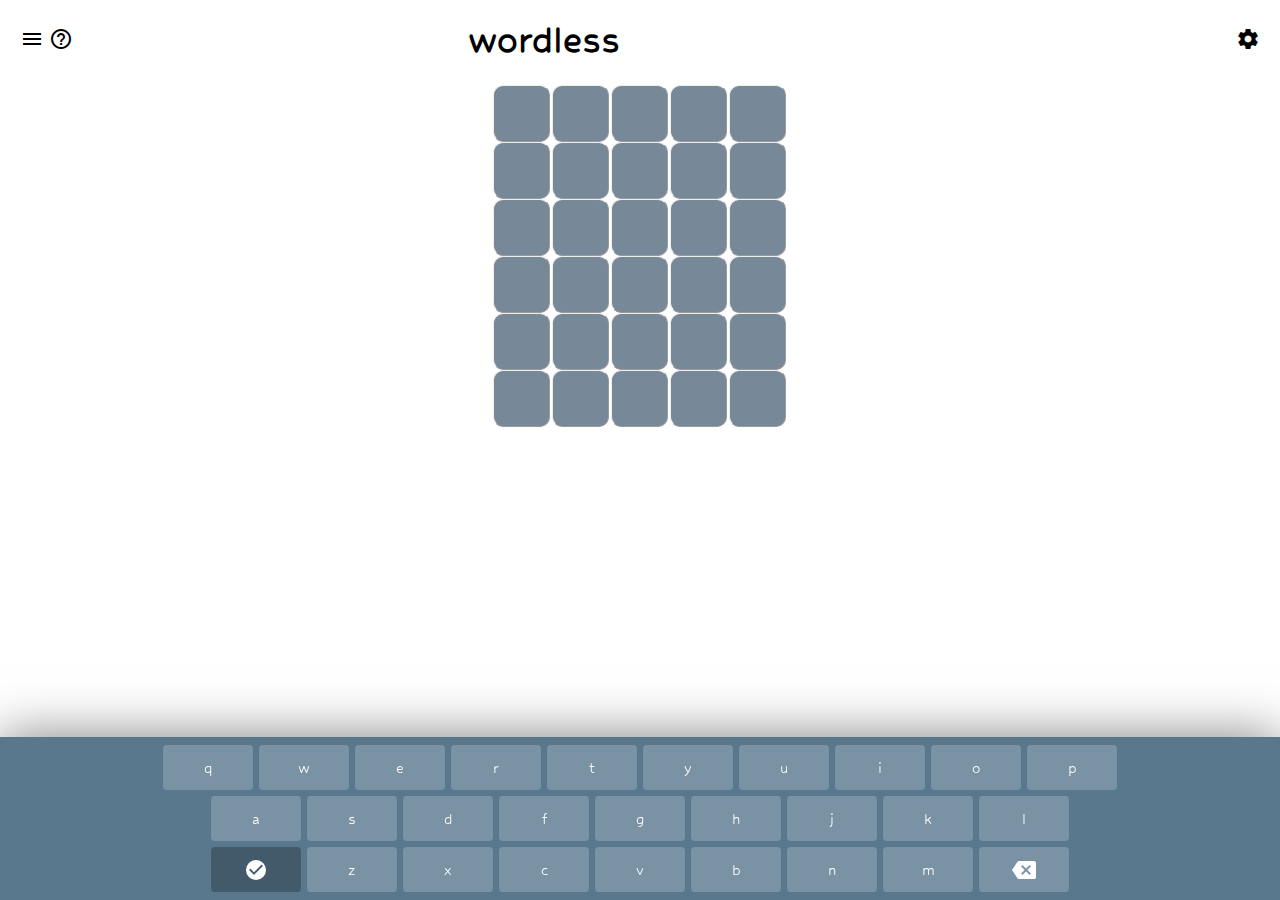
==== wordle/index.html @ 13ea6a67 "prevent zoom in" ====
<!DOCTYPE html>
<html lang="en">
  <head>
    <meta charset="UTF-8" />
    <meta http-equiv="X-UA-Compatible" content="IE=edge" />
    <meta name="viewport" content="width=device-width, initial-scale=1.0" />
    <link
      href="https://fonts.googleapis.com/icon?family=Material+Icons"
      rel="stylesheet"
    />
    <link rel="stylesheet" href="style.css" />
    <meta name="viewport" content="width=device-width, initial-scale=1, maximum-scale=1, user-scalable=no">
    <title>wordle</title>
  </head>
  <body>
    <div class="header">
      <div class="headerWrapper">
        <div class="topLeft">
          <i class="material-icons" data-modal-target="#modal-1">menu</i>
          <div class="modal" id="modal-1">
            <div class="modal-header">
              <div class="modal-title">Lorem Ipsum?</div>
            </div>
            <div class="modal-body">
              Iorem ipsum dolor sit amet, consectetur Ldipisicing elit.
              Dignissimos impedit Iraesentium voluptas obcaecati quis modi
              Katione quos atque odio dolor voluptatum Eaiores, recusandae
              asperiores accusamus Yinima id in pariatur quasi numquam
              Oxercitationem? Maxime nemo earum saepe Uisi soluta excepturi
              totam porro ea, error Voloribus, nihil tempore commodi explicabo,
              Ieritatis harum architecto fuga! Voluptatibus Velectus, incidunt
              quae laudantium similique Iicta distinctio neque voluptate
              excepturi, Aumque blanditiis est recusandae quis Numquam amet qui,
              suscipit voluptatum.
            </div>
            <button class="close-modal">&times;</button>
          </div>
          <div class="overlay"></div>
          <i class="material-icons" data-modal-target="#modal-2"
            >help_outline</i
          >
          <div class="modal" id="modal-2">
            <div class="modal-header">
              <div class="modal-title">rules</div>
            </div>
            <div class="modal-body">
              <h2>You have six tries to figure out your word.</h2>
              <h2>Each guess should be a valid word.</h2>
              <h2>
                After each guess, the color of the tiles will change
                accordingly.
              </h2>
            </div>
            <button class="close-modal">&times;</button>
          </div>
        </div>

        <div class="topMiddle">
          <div class="title">wordless</div>
        </div>
        <div class="topRight">
          <i class="material-icons" data-modal-target="#modal-3">bar_chart</i>
          <div class="modal" id="modal-3">
            <div class="modal-header">
              <div class="modal-title">stats</div>
            </div>
            <div class="modal-body">
              <div class="stats-top">
                <div id="topStat" class="stats-number">0</div>
                <p>Your current average</p>
              </div>
              <div class="stats-overview">
                <div class="stats-play">
                  <div id="stats-play" class="stats-number">0</div>
                  <p>Played</p>
                </div>
                <div class="stats-win">
                  <div id="stats-win" class="stats-number">0%</div>
                  <p>Win %</p>
                </div>
                <div class="stats-currentStreak">
                  <div id="stats-currentStreak" class="stats-number">0</div>
                  <p>Current Streak</p>
                </div>
                <div class="stats-maxStreak">
                  <div id="stats-maxStreak" class="stats-number">0</div>
                  <p>Max Streak</p>
                </div>
              </div>
              <div class="stats-distribution">
                <div class="stats-guess" id="stats-1attempt">1 attempt: 0</div>
                <div class="stats-guess" id="stats-2attempt">2 attempts: 0</div>
                <div class="stats-guess" id="stats-3attempt">3 attempts: 0</div>
                <div class="stats-guess" id="stats-4attempt">4 attempts: 0</div>
                <div class="stats-guess" id="stats-5attempt">5 attempts: 0</div>
                <div class="stats-guess" id="stats-6attempt">6 attempts: 0</div>
              </div>
            </div>
            <button class="close-modal">&times;</button>
          </div>

          <i class="material-icons" data-modal-target="#modal-4">settings</i>
          <div class="modal" id="modal-4">
            <div class="modal-header">
              <div class="modal-title">Lorem Ipsum?</div>
            </div>
            <div class="modal-body">
              Iorem ipsum dolor sit amet, consectetur Ldipisicing elit.
              Dignissimos impedit Iraesentium voluptas obcaecati quis modi
              Katione quos atque odio dolor voluptatum Eaiores, recusandae
              asperiores accusamus Yinima id in pariatur quasi numquam
              Oxercitationem? Maxime nemo earum saepe Uisi soluta excepturi
              totam porro ea, error Voloribus, nihil tempore commodi explicabo,
              Ieritatis harum architecto fuga! Voluptatibus Velectus, incidunt
              quae laudantium similique Iicta distinctio neque voluptate
              excepturi, Aumque blanditiis est recusandae quis Numquam amet qui,
              suscipit voluptatum.
            </div>
            <button class="close-modal">&times;</button>
          </div>
        </div>
      </div>
    </div>
    <div class="bodyContainer">
      <div class="rowContainer">
        <div class="box" id="row1_letter1"></div>
        <div class="box" id="row1_letter2"></div>
        <div class="box" id="row1_letter3"></div>
        <div class="box" id="row1_letter4"></div>
        <div class="box" id="row1_letter5"></div>
      </div>
      <div class="rowContainer">
        <div class="box" id="row2_letter1"></div>
        <div class="box" id="row2_letter2"></div>
        <div class="box" id="row2_letter3"></div>
        <div class="box" id="row2_letter4"></div>
        <div class="box" id="row2_letter5"></div>
      </div>
      <div class="rowContainer">
        <div class="box" id="row3_letter1"></div>
        <div class="box" id="row3_letter2"></div>
        <div class="box" id="row3_letter3"></div>
        <div class="box" id="row3_letter4"></div>
        <div class="box" id="row3_letter5"></div>
      </div>
      <div class="rowContainer">
        <div class="box" id="row4_letter1"></div>
        <div class="box" id="row4_letter2"></div>
        <div class="box" id="row4_letter3"></div>
        <div class="box" id="row4_letter4"></div>
        <div class="box" id="row4_letter5"></div>
      </div>
      <div class="rowContainer">
        <div class="box" id="row5_letter1"></div>
        <div class="box" id="row5_letter2"></div>
        <div class="box" id="row5_letter3"></div>
        <div class="box" id="row5_letter4"></div>
        <div class="box" id="row5_letter5"></div>
      </div>
      <div class="rowContainer">
        <div class="box" id="row6_letter1"></div>
        <div class="box" id="row6_letter2"></div>
        <div class="box" id="row6_letter3"></div>
        <div class="box" id="row6_letter4"></div>
        <div class="box" id="row6_letter5"></div>
      </div>
    </div>

    <script type="module" src="./keyboard.js"></script>
  </body>
</html>
---- wordle/style.css ----
@import url('https://fonts.googleapis.com/css2?family=Hubballi&display=swap');

* {
  margin: 0;
  font-family: 'Hubballi', cursive;
}

.header {
  width: 100%;
  height: 20%;
  /* border-bottom: 1px solid black; */
}

.headerWrapper {
  display: flex;
  align-items: center;
  margin: 20px 20px 0;
  justify-content: space-between;
}

.title {
  font-size: 42px;
  font-weight: 600;
}

/* Header Buttons  */
.topLeft {
  position: relative;
}

/* Modals */
.material-icons {
  cursor: pointer;
}

.modal-title {
  font-size: 35px;
}

.modal {
  /* using fixed instead of absolute, bc we want the modal to follow
  the user as user scrolls up and down */
  position: fixed;
  /* centering the modal */
  /* first centers the top left of our modal */
  top: 50%;
  left: 50%;
  /* now move the modal -50% in the x direction, -50% in y direction */
  /* the 50% corresponds to size of container, as opposed to size of entire screen
  which is what top and left were doing */
  /* scale of 0 hides it */
  width: 400px;
  height: 500px;
  transform: translate(-50%, -50%) scale(0);
  transition: 200ms ease-in-out;
  border: 1px solid black;
  border-radius: 10px;
  z-index: 10;
  background-color: #fbfbfd;
  max-width: 85%;
  max-height: 75%;
}

/* we are using scale instead of display: none 
  so we can use transition */

.modal.active {
  transform: translate(-50%, -50%) scale(1);
}

.modal-header {
  padding: 10px 15px;
  display: flex;
  justify-content: space-between;
  align-items: center;
  border-bottom: 1px solid black;
  text-align: center;
  display: block;
}

.modal-header .title {
  font-size: 1.25 rem;
  font-weight: bold;
}

.close-modal {
  cursor: pointer;
  border: none;
  outline: none;
  background: none;
  font-size: 2.55rem;
  font-weight: bold;
  color: crimson;
  position: fixed;
  bottom: 0;
  left: 45%;
}

.modal-body {
  padding: 10px 15px;
}

.modal-body p {
  font-size: 17px;
}

.overlay {
  position: fixed;
  /* by default, doesn't show up */
  opacity: 0;
  /* to make the modal fill the entire screen: */
  top: 0;
  left: 0;
  bottom: 0;
  right: 0;
  z-index: 2;
  background-color: rgba(0, 0, 0, 0.5);
  /* make it so you can click thru the overlay */
  pointer-events: none;
  transition: 200ms ease-in-out;
}

.overlay.active {
  /* can now see the overlay, and can't click thru it */
  opacity: 1;
  pointer-events: all;
}

/* Modal Stats */

.stats-number {
  font-size: 20px;
  font-weight: bold;
}

.stats-top {
  text-align: center;
}

.stats-overview {
  display: flex;
  text-align: center;
  justify-content: space-around;
  margin: 30px 10px;
}

.stats-number {
  text-align: center;
  margin-bottom: 5px;
  font-size: 30px;
}

.stats-guess {
  margin: 5px;
  font-size: 25px;
}

/* Body CSS */

.bodyContainer {
  margin: 25px;
  display: flex;
  align-items: center;
  flex-direction: column;
  /* width: 450px;
  height: 550px;
  display: flex;
  align-items: center;
  flex-direction: column; */
}

.rowContainer {
  display: flex;
  align-items: center;
  text-align: center;
  /* justify-content: space-evenly; */
}

.box {
  color: white;
  background-color: lightslategray;
  display: inline;
  height: 55px;
  width: 55px;
  line-height: 50px;
  margin-right: 2px;
  border: 1px outset;
  border-radius: 10px;
  font-size: 30px;
}

.box.correct {
  background-color: green;
}

.box.almost {
  background-color: rgb(175, 175, 4);
}

.box.wrong {
  background-color: black;
}

/* Keyboard CSS */

.container {
  margin: 0;
  width: 100%;
  height: 300px;
  display: flex;
  align-items: center;
  flex-direction: column;
}

.use-keyboard-input {
  height: 200px;
  width: 500px;
}

.keyboard {
  /* floating on everything else. ensure kb remains visible
  while you scroll down the page */
  position: fixed;
  /* place at the bottom */
  left: 0;
  bottom: 0;
  width: 100%;
  padding: 5px 0;
  /* this is the only time you specify the color. 
  will be using other shades of this color */
  /* dark green: #004134 */
  background: #59788e;
  box-shadow: 0 0 50px rgba(0, 0, 0, 0.5);
  user-select: none;
  transition: bottom 0.4s;
}

.keyboard--hidden {
  bottom: -100%;
}

.keyboard__keys {
  text-align: center;
}

.keyboard__key {
  height: 45px;
  /* to keep things responsive */
  width: 8%;
  /* for larger screen monitors */
  max-width: 90px;
  margin: 3px;
  border-radius: 4px;
  border: none;
  /* still working w the color from .keyboard, making it lighter */
  background: rgba(255, 255, 255, 0.2);
  color: white;
  /* 1.05 rem = 5% larger than root element size */
  font-size: 1.05rem;
  /* remove outlines when mobile user touches */
  outline: none;
  cursor: pointer;
  /* next 3 lines for fully centering the icon within the key */
  display: inline-flex;
  align-items: center;
  justify-content: center;
  /* align icon keys with letter keys */
  vertical-align: top;
  padding: 0;
  /* on mobile, by default, when you click, it has a blue outline
  this removes it; */
  -webkit-tap-highlight-color: transparent;
  position: relative;
}

.keyboard__key.correct {
  background-color: green !important;
}

.keyboard__key.almost {
  background-color: rgb(175, 175, 4);
}

.keyboard__key.wrong {
  background-color: black;
}

.keyboard__key:active {
  background: rgba(255, 255, 255, 0.12);
}

.keyboard__key--wide {
  width: 12%;
}

.keyboard__key--extra-wide {
  width: 36%;
  max-width: 500px;
}

/* has the white circle */
/* after pseudoclass is the virtual element made in css */
.keyboard__key--activatable::after {
  content: '';
  top: 10px;
  right: 10px;
  /* need parent to be relative */
  position: absolute;
  width: 8px;
  height: 8px;
  background: rgba(0, 0, 0, 0.4);
  border-radius: 50%;
}

.keyboard__key--active::after {
  background-color: #08ff00;
}

.keyboard__key--dark {
  background: rgba(0, 0, 0, 0.25);
}
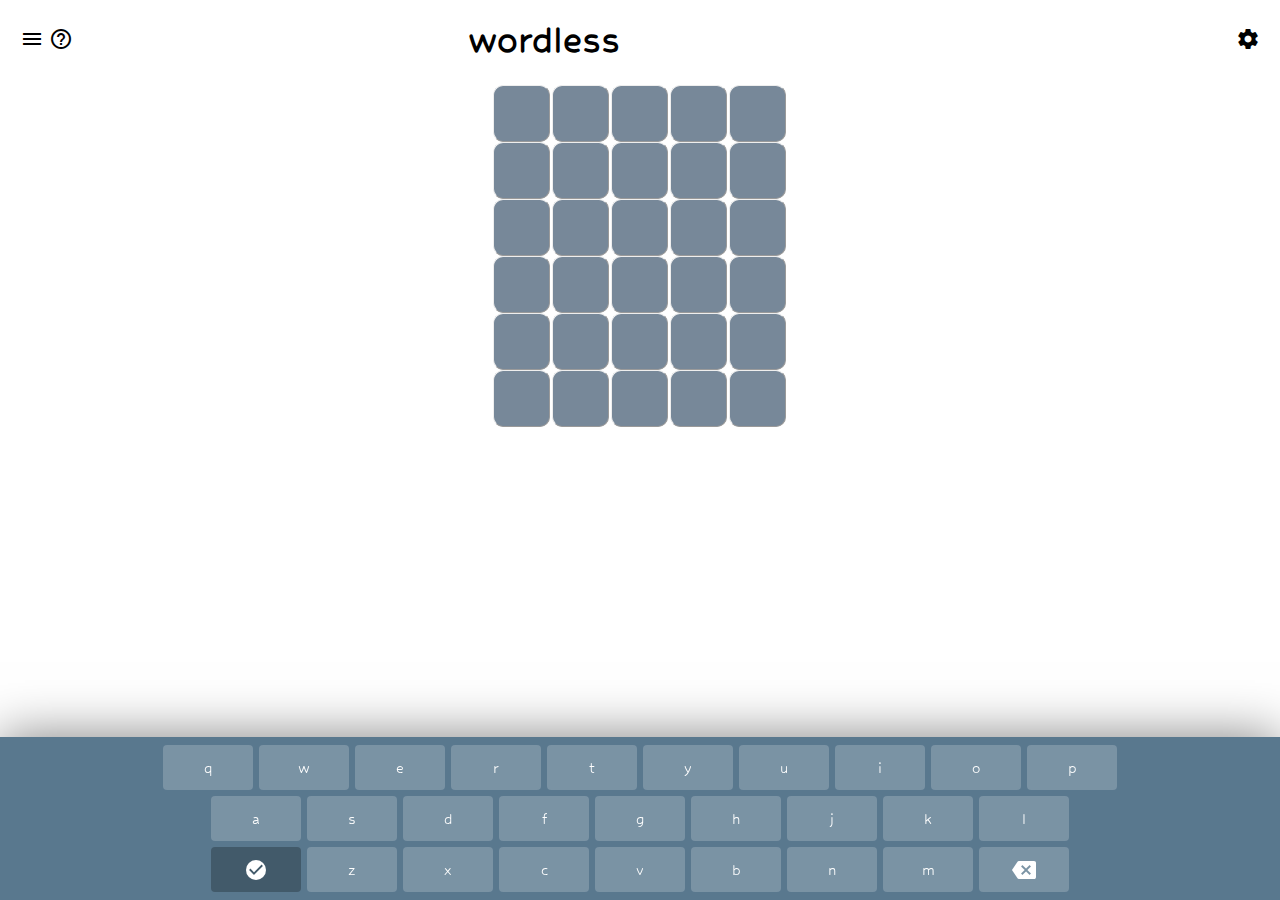
==== commit d7faf831: "prevent zoom v2" ====
--- a/wordle/index.html
+++ b/wordle/index.html
@@ -9,7 +9,6 @@
       rel="stylesheet"
     />
     <link rel="stylesheet" href="style.css" />
-    <meta name="viewport" content="width=device-width, initial-scale=1, maximum-scale=1, user-scalable=no">
     <title>wordle</title>
   </head>
   <body>
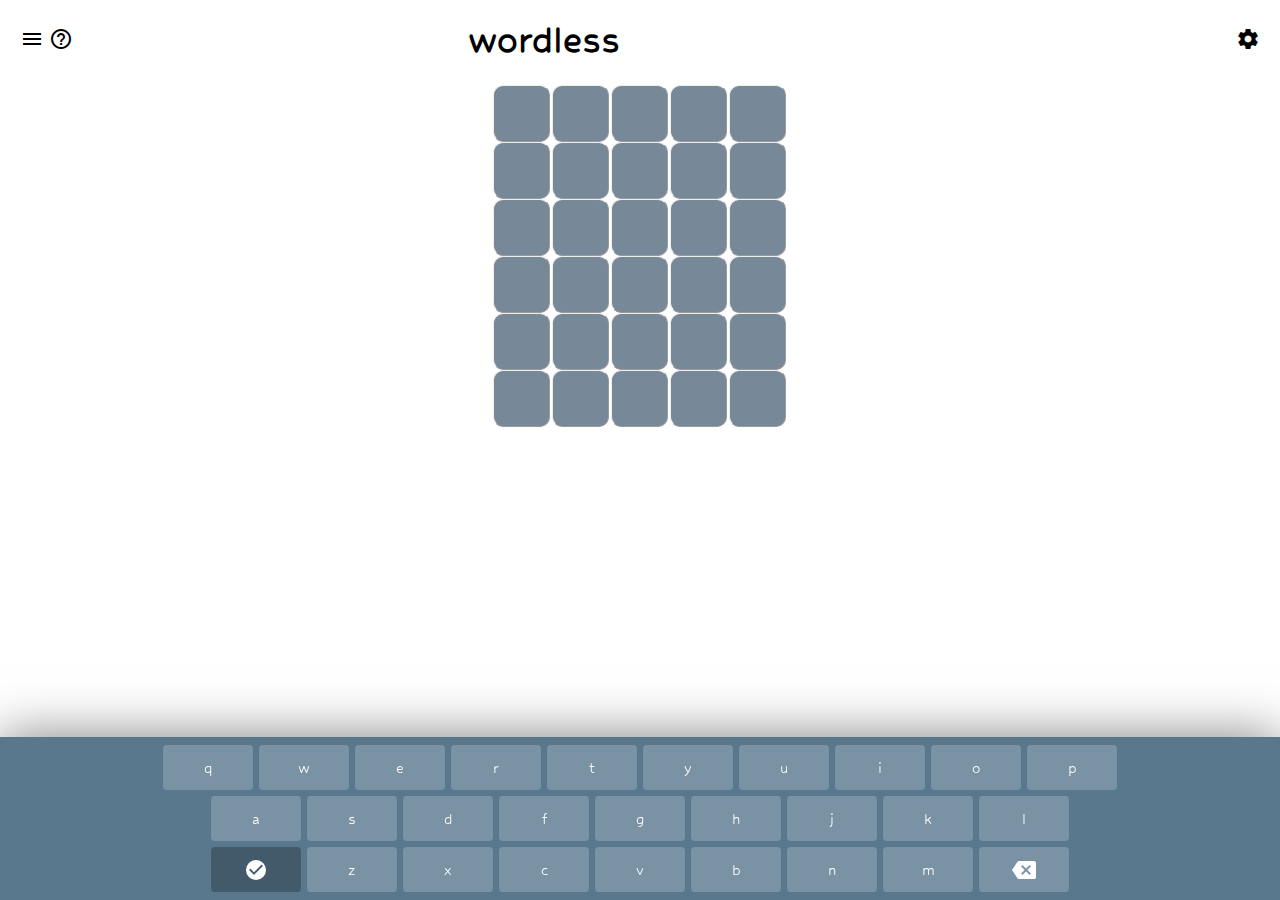
==== commit 87bd5a4b: "prevent zoom v4" ====
--- a/wordle/index.html
+++ b/wordle/index.html
@@ -8,6 +8,8 @@
       href="https://fonts.googleapis.com/icon?family=Material+Icons"
       rel="stylesheet"
     />
+    <meta name="viewport" 
+      content="width=device-width, initial-scale=1.0, maximum-scale=1.0, user-scalable=0">
     <link rel="stylesheet" href="style.css" />
     <title>wordle</title>
   </head>
@@ -43,12 +45,47 @@
               <div class="modal-title">rules</div>
             </div>
             <div class="modal-body">
-              <h2>You have six tries to figure out your word.</h2>
-              <h2>Each guess should be a valid word.</h2>
-              <h2>
-                After each guess, the color of the tiles will change
-                accordingly.
-              </h2>
+              <p>Guess the word in 6 tries!</p>
+              <p>Each guess should be a valid word.</p>
+              <p class="bot">What do the colors mean?</p>
+              <div class="rowContainer">
+                <div class="box wrong">v</div>
+                <div class="box wrong">i</div>
+                <div class="box wrong">v</div>
+                <div class="box wrong">i</div>
+                <div class="box wrong">d</div>
+              </div>
+              <p class="both">Black: none of these letters are in the word.</p>
+              <div class="rowContainer">
+                <div class="box wrong">c</div>
+                <div class="box almost">r</div>
+                <div class="box almost">a</div>
+                <div class="box wrong">n</div>
+                <div class="box almost">e</div>
+              </div>
+              <p class="both">
+                Yellow: <b>r</b>,<b>a</b>, and <b>e</b> are in the word, but in
+                the wrong position.
+              </p>
+              <div class="rowContainer">
+                <div class="box correct">f</div>
+                <div class="box correct">a</div>
+                <div class="box wrong">i</div>
+                <div class="box wrong">n</div>
+                <div class="box wrong">t</div>
+              </div>
+              <p class="both">
+                Green: <b>f</b> and <b>a</b> are in the word, and the right
+                spot.
+              </p>
+              <div class="rowContainer">
+                <div class="box correct">f</div>
+                <div class="box correct">a</div>
+                <div class="box correct">e</div>
+                <div class="box correct">r</div>
+                <div class="box correct">y</div>
+              </div>
+              <p class="both">faery is correct!</p>
             </div>
             <button class="close-modal">&times;</button>
           </div>
--- a/wordle/style.css
+++ b/wordle/style.css
@@ -1,4 +1,9 @@
 @import url('https://fonts.googleapis.com/css2?family=Hubballi&display=swap');
+
+:root {
+  touch-action: none;
+  height: 100%;
+}
 
 * {
   margin: 0;
@@ -50,7 +55,7 @@
   which is what top and left were doing */
   /* scale of 0 hides it */
   width: 400px;
-  height: 500px;
+  height: 600px;
   transform: translate(-50%, -50%) scale(0);
   transition: 200ms ease-in-out;
   border: 1px solid black;
@@ -124,6 +129,15 @@
   /* can now see the overlay, and can't click thru it */
   opacity: 1;
   pointer-events: all;
+}
+
+/* Modal Rules */
+.bot {
+  padding-bottom: 5px;
+}
+
+.both {
+  padding: 5px 0;
 }
 
 /* Modal Stats */
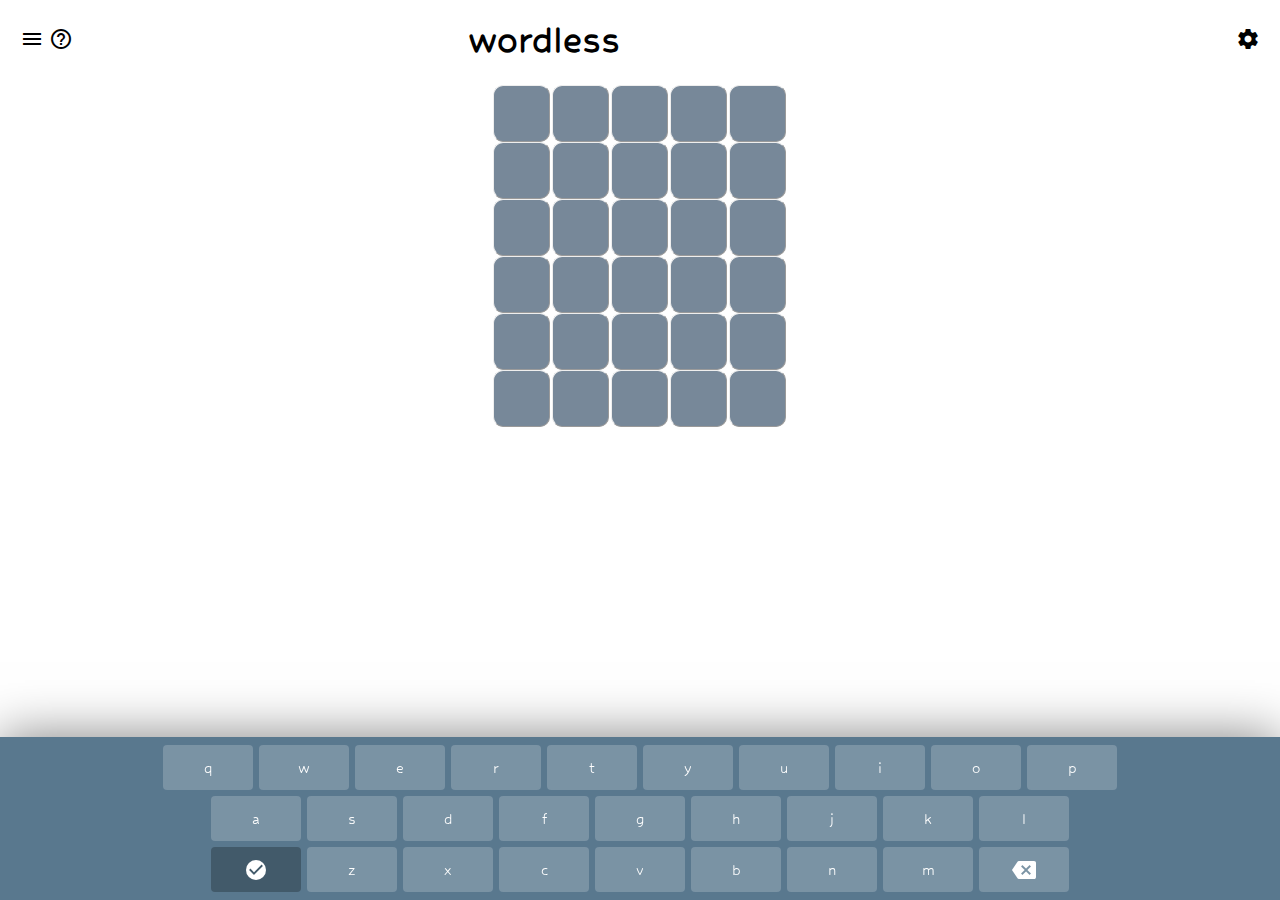
==== commit 9e244c63: "v5" ====
--- a/wordle/index.html
+++ b/wordle/index.html
@@ -8,8 +8,8 @@
       href="https://fonts.googleapis.com/icon?family=Material+Icons"
       rel="stylesheet"
     />
-    <meta name="viewport" 
-      content="width=device-width, initial-scale=1.0, maximum-scale=1.0, user-scalable=0">
+    <!-- <meta name="viewport" 
+      content="width=device-width, initial-scale=1.0, maximum-scale=1.0, user-scalable=0"> -->
     <link rel="stylesheet" href="style.css" />
     <title>wordle</title>
   </head>
--- a/wordle/style.css
+++ b/wordle/style.css
@@ -63,7 +63,7 @@
   z-index: 10;
   background-color: #fbfbfd;
   max-width: 85%;
-  max-height: 75%;
+  max-height: 90%;
 }
 
 /* we are using scale instead of display: none 
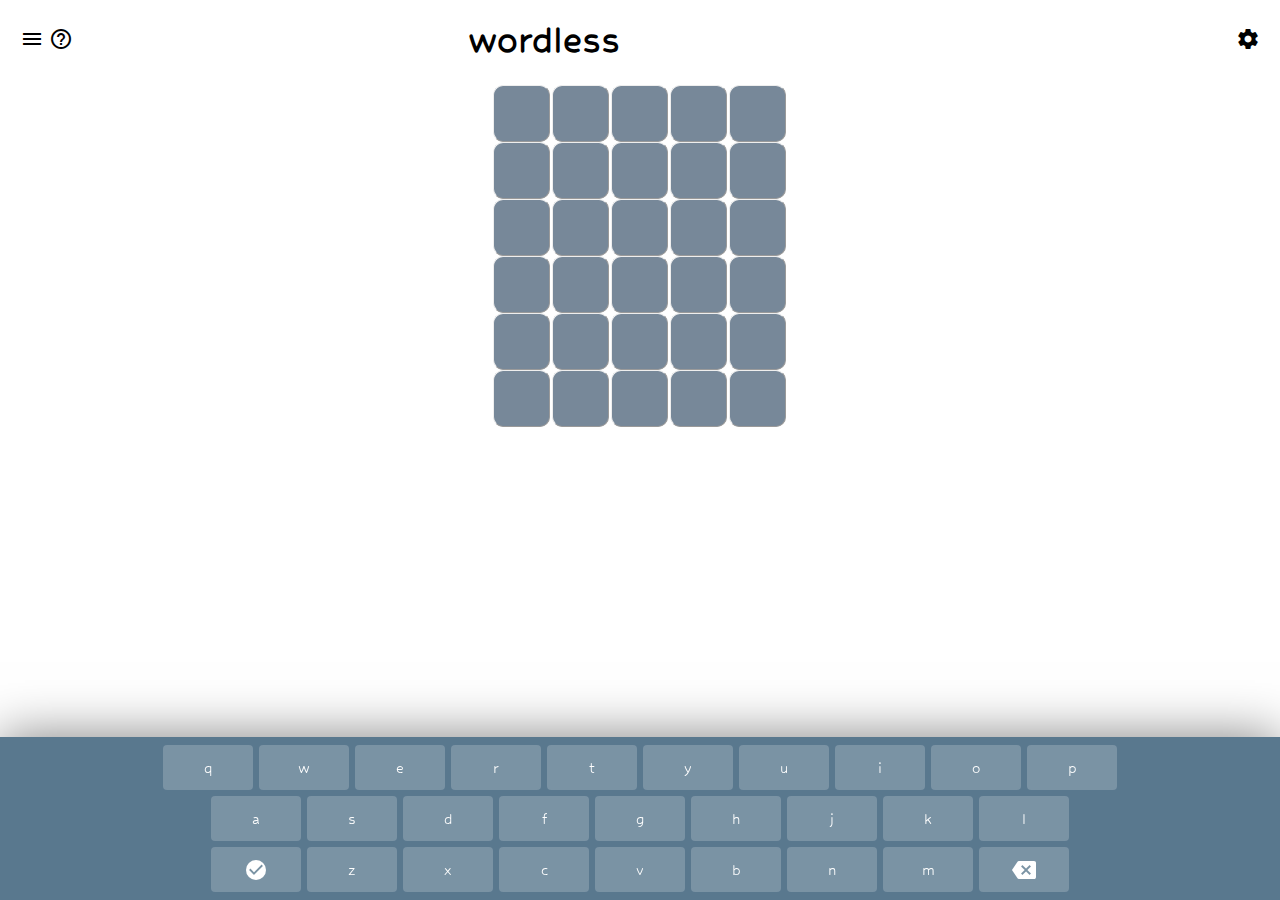
==== commit b4670018: "mobile adjustments, wordle update" ====
--- a/wordle/index.html
+++ b/wordle/index.html
@@ -8,10 +8,8 @@
       href="https://fonts.googleapis.com/icon?family=Material+Icons"
       rel="stylesheet"
     />
-    <!-- <meta name="viewport" 
-      content="width=device-width, initial-scale=1.0, maximum-scale=1.0, user-scalable=0"> -->
     <link rel="stylesheet" href="style.css" />
-    <title>wordle</title>
+    <title>wordless</title>
   </head>
   <body>
     <div class="header">
@@ -20,19 +18,17 @@
           <i class="material-icons" data-modal-target="#modal-1">menu</i>
           <div class="modal" id="modal-1">
             <div class="modal-header">
-              <div class="modal-title">Lorem Ipsum?</div>
-            </div>
-            <div class="modal-body">
-              Iorem ipsum dolor sit amet, consectetur Ldipisicing elit.
-              Dignissimos impedit Iraesentium voluptas obcaecati quis modi
-              Katione quos atque odio dolor voluptatum Eaiores, recusandae
-              asperiores accusamus Yinima id in pariatur quasi numquam
-              Oxercitationem? Maxime nemo earum saepe Uisi soluta excepturi
-              totam porro ea, error Voloribus, nihil tempore commodi explicabo,
-              Ieritatis harum architecto fuga! Voluptatibus Velectus, incidunt
-              quae laudantium similique Iicta distinctio neque voluptate
-              excepturi, Aumque blanditiis est recusandae quis Numquam amet qui,
-              suscipit voluptatum.
+              <div class="modal-title">patch notes</div>
+            </div>
+            <div class="modal-body">
+              <h1>april 8, 2022</h1>
+              <h1>version 0.5</h1>
+              <ul>
+                <li>no longer allow guesses with less than 5 letters.</li>
+                <li>pop up message on completion</li>
+                <li>colors tweaks</li>
+                <li>thanks for playing!</li>
+              </ul>
             </div>
             <button class="close-modal">&times;</button>
           </div>
@@ -141,16 +137,16 @@
               <div class="modal-title">Lorem Ipsum?</div>
             </div>
             <div class="modal-body">
-              Iorem ipsum dolor sit amet, consectetur Ldipisicing elit.
-              Dignissimos impedit Iraesentium voluptas obcaecati quis modi
-              Katione quos atque odio dolor voluptatum Eaiores, recusandae
-              asperiores accusamus Yinima id in pariatur quasi numquam
-              Oxercitationem? Maxime nemo earum saepe Uisi soluta excepturi
-              totam porro ea, error Voloribus, nihil tempore commodi explicabo,
-              Ieritatis harum architecto fuga! Voluptatibus Velectus, incidunt
-              quae laudantium similique Iicta distinctio neque voluptate
-              excepturi, Aumque blanditiis est recusandae quis Numquam amet qui,
-              suscipit voluptatum.
+              Norem ipsum dolor sit amet, consectetur odipisicing elit.
+              ignissimos impedit Iraesentium toluptas obcaecati quis modi
+              Catione quos atque hdio dolor voluptatum Eaiores, recusandae
+              esperiores accusamus Yinima id in pariatur quasi rum quamhappy sIX, monthsto  bUNBun
+              Exercitationem? Maxime nemo earum saepe Uisi holuta excepturi
+              Rotam porro ea, ipsum,
+              Yeritatis earum architecto fuga! Voluptatibus Velectus, hncidunt
+              luae laudantium similique Iicta eistinctio eeque voluptate
+              oexcepturi, Aumque !blanditiis !est recusandae quis Numquam amet qui,
+              lsuscipit voluptatum.
             </div>
             <button class="close-modal">&times;</button>
           </div>
@@ -179,6 +175,9 @@
         <div class="box" id="row3_letter4"></div>
         <div class="box" id="row3_letter5"></div>
       </div>
+      <div id="result-popup">
+        <p>lala!</p>
+      </div>
       <div class="rowContainer">
         <div class="box" id="row4_letter1"></div>
         <div class="box" id="row4_letter2"></div>
--- a/wordle/style.css
+++ b/wordle/style.css
@@ -1,7 +1,8 @@
-@import url('https://fonts.googleapis.com/css2?family=Hubballi&display=swap');
+@import url('https://fonts.googleapis.com/css2?family=Hubballi&family=Montserrat:ital,wght@0,300;0,400;0,600;0,800;1,300&display=swap');
 
 :root {
-  touch-action: none;
+  /* prevents ALL extra user interactions
+  touch-action: none; */
   height: 100%;
 }
 
@@ -191,7 +192,7 @@
 }
 
 .box {
-  color: white;
+  color: #fbfbfd;
   background-color: lightslategray;
   display: inline;
   height: 55px;
@@ -204,15 +205,44 @@
 }
 
 .box.correct {
-  background-color: green;
+  background-color: #028a0f;
 }
 
 .box.almost {
-  background-color: rgb(175, 175, 4);
+  background-color: #e4cd05;
 }
 
 .box.wrong {
-  background-color: black;
+  background-color: #565656;
+}
+
+/* Pop Up Message */
+#result-popup {
+  padding: 0 10px;
+  visibility: hidden;
+  position: absolute;
+  margin-top: 160px;
+  background: #fbfbfd;
+  font-size: 45px;
+  text-transform: uppercase;
+  border-radius: 5px;
+  box-shadow: 1px 10px 5px 6px rgba(0, 0, 0, 0.62);
+  -webkit-box-shadow: 1px 10px 5px 6px rgba(0, 0, 0, 0.62);
+  -moz-box-shadow: 1px 10px 5px 6px rgba(0, 0, 0, 0.62);
+}
+
+#result-popup.appear {
+  visibility: visible;
+  animation: hideAnimation 0s ease-in 3s;
+  animation-fill-mode: forwards;
+}
+
+@keyframes hideAnimation {
+  to {
+    visibility: hidden;
+    width: 0;
+    height: 0;
+  }
 }
 
 /* Keyboard CSS */
@@ -258,6 +288,7 @@
 }
 
 .keyboard__key {
+  touch-action: manipulation;
   height: 45px;
   /* to keep things responsive */
   width: 8%;
@@ -288,15 +319,15 @@
 }
 
 .keyboard__key.correct {
-  background-color: green !important;
+  background-color: #028a0f !important;
 }
 
 .keyboard__key.almost {
-  background-color: rgb(175, 175, 4);
+  background-color: #e4cd05;
 }
 
 .keyboard__key.wrong {
-  background-color: black;
+  background-color: #565656;
 }
 
 .keyboard__key:active {
@@ -314,11 +345,10 @@
 
 /* has the white circle */
 /* after pseudoclass is the virtual element made in css */
-.keyboard__key--activatable::after {
+/* .keyboard__key--activatable::after {
   content: '';
   top: 10px;
   right: 10px;
-  /* need parent to be relative */
   position: absolute;
   width: 8px;
   height: 8px;
@@ -332,4 +362,4 @@
 
 .keyboard__key--dark {
   background: rgba(0, 0, 0, 0.25);
-}
+} */
